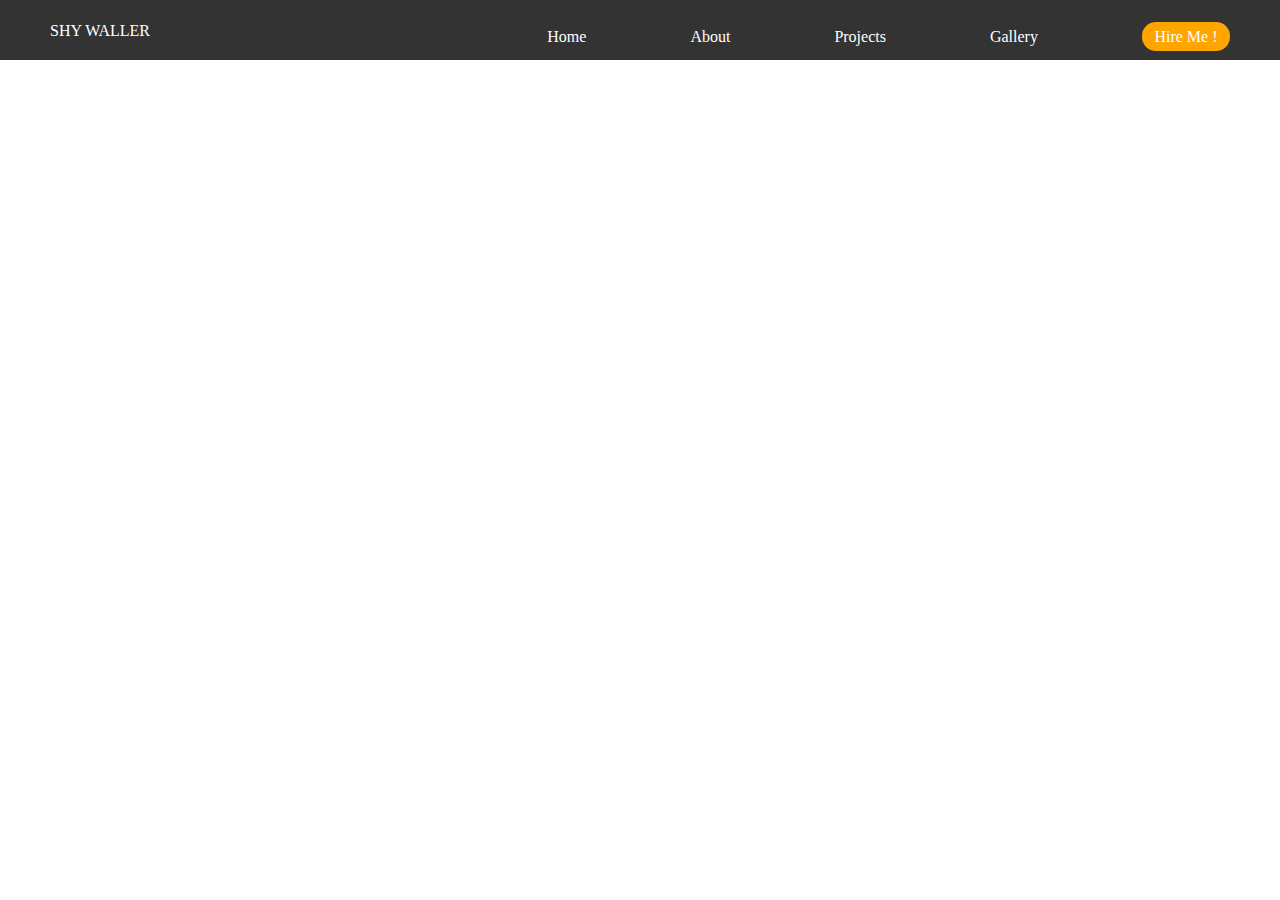
==== about.html @ 707e2377 "Update about.html" ====
<!DOCTYPE html>
<html lang="en">
<link rel="stylesheet" href="About.css">

  <head>
    <meta charset="UTF-8">
    <meta name="viewport" content="width=device-width, initial-scale=">
    <title>My First Website</title>
  </head>
  <body>
   <div class="nav-bar">
     <ul>
<li class="logo"><a href="#">Shy Waller</a></li>
<li><a href="index.html">Home</a></li>
<li><a href="about.html">About</a></li>
<li><a href="projects.html">Projects</a></li>
<li><a href="gallery.html">Gallery</a></li>
<li class="btn"><a href="#">Hire Me !</a></li>
  </ul>
   </div>



    </html>
---- About.css ----
*  {
  margin:0;
  padding:0;
  box-sizing: border-box;
}

/* NAVBAR */

.nav-bar {
  height: 60px;
  background-color: #333333;
  width: 100%;
  color: white;
  font-size: 16px;
}

 .nav-bar ul {
 list-style: none;
  text-align: right;
}

.nav-bar a {
  color:white;
  text-decoration:none;
}

.nav-bar li {
  display: inline-block;
margin: 22px 50px;
}

.logo {
  text-transform: uppercase;
  position: absolute;
  left: 0px;
}

.btn {
  background-color: orange ;
  padding : 5.5px 12.5px ;
  border-radius: 14px;
}
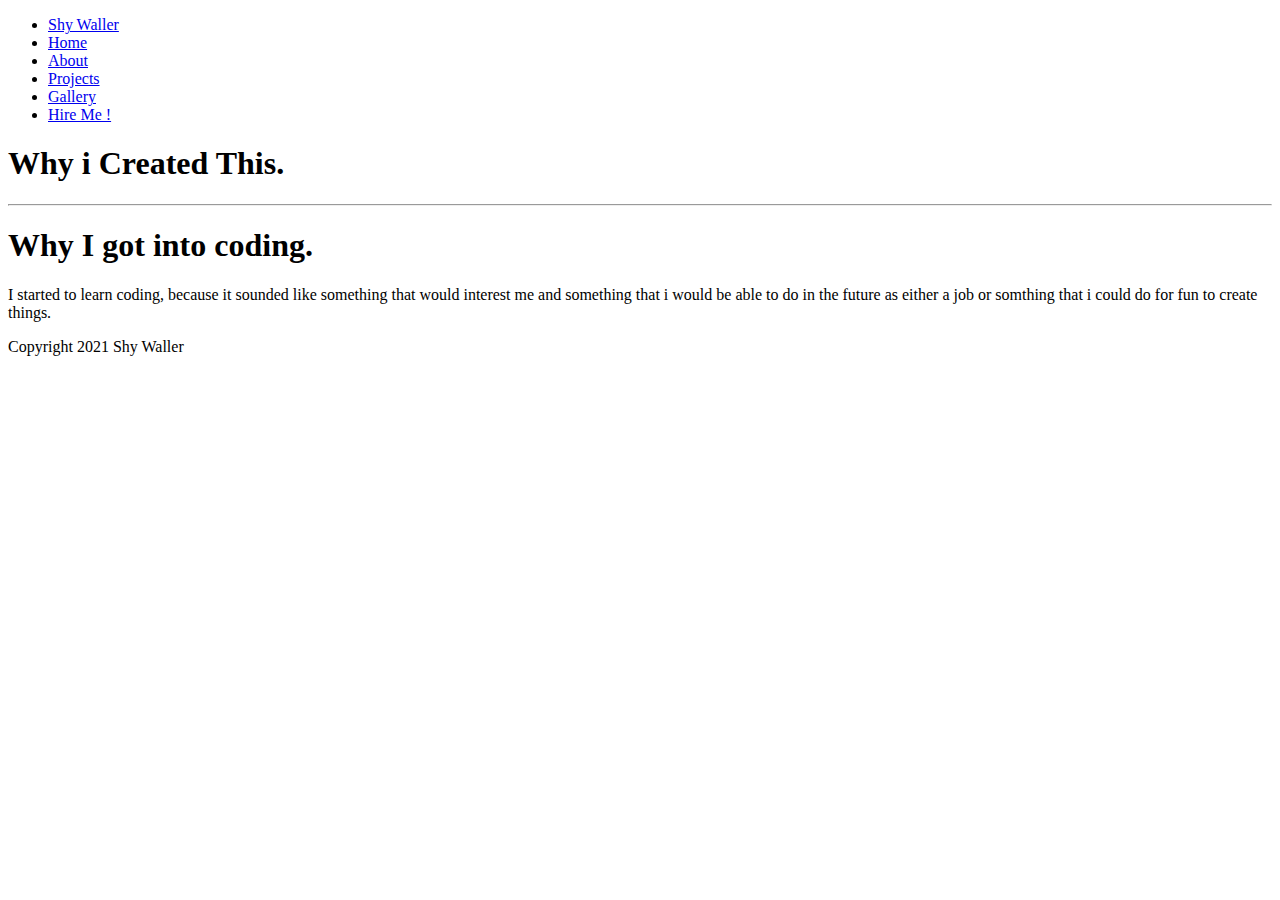
==== commit 724f05ed: "Update about.html" ====
--- a/about.html
+++ b/about.html
@@ -1,11 +1,12 @@
 <!DOCTYPE html>
 <html lang="en">
-<link rel="stylesheet" href="About.css">
-
   <head>
     <meta charset="UTF-8">
     <meta name="viewport" content="width=device-width, initial-scale=">
     <title>My First Website</title>
+
+<link rel="stylesheet" href="about.css">
+
   </head>
   <body>
    <div class="nav-bar">
@@ -18,7 +19,18 @@
 <li class="btn"><a href="#">Hire Me !</a></li>
   </ul>
    </div>
-
-
-
-    </html>
+    <div class="hero">
+  <div class="hero-content">
+      <h1>Why i Created This.</h1>
+      <hr>
+    
+      </div>
+  </div>
+    <div class="container">
+      <h1>Why I got into coding.</h1>
+     
+      <p> I started to learn coding, because it sounded like something that would interest me and something that i would be able to do in the future as either a job or somthing that i could do for fun to create things.</p>
+      <footer><p>Copyright 2021 Shy Waller</p></footer>
+    </div>
+  </body>
+</html>
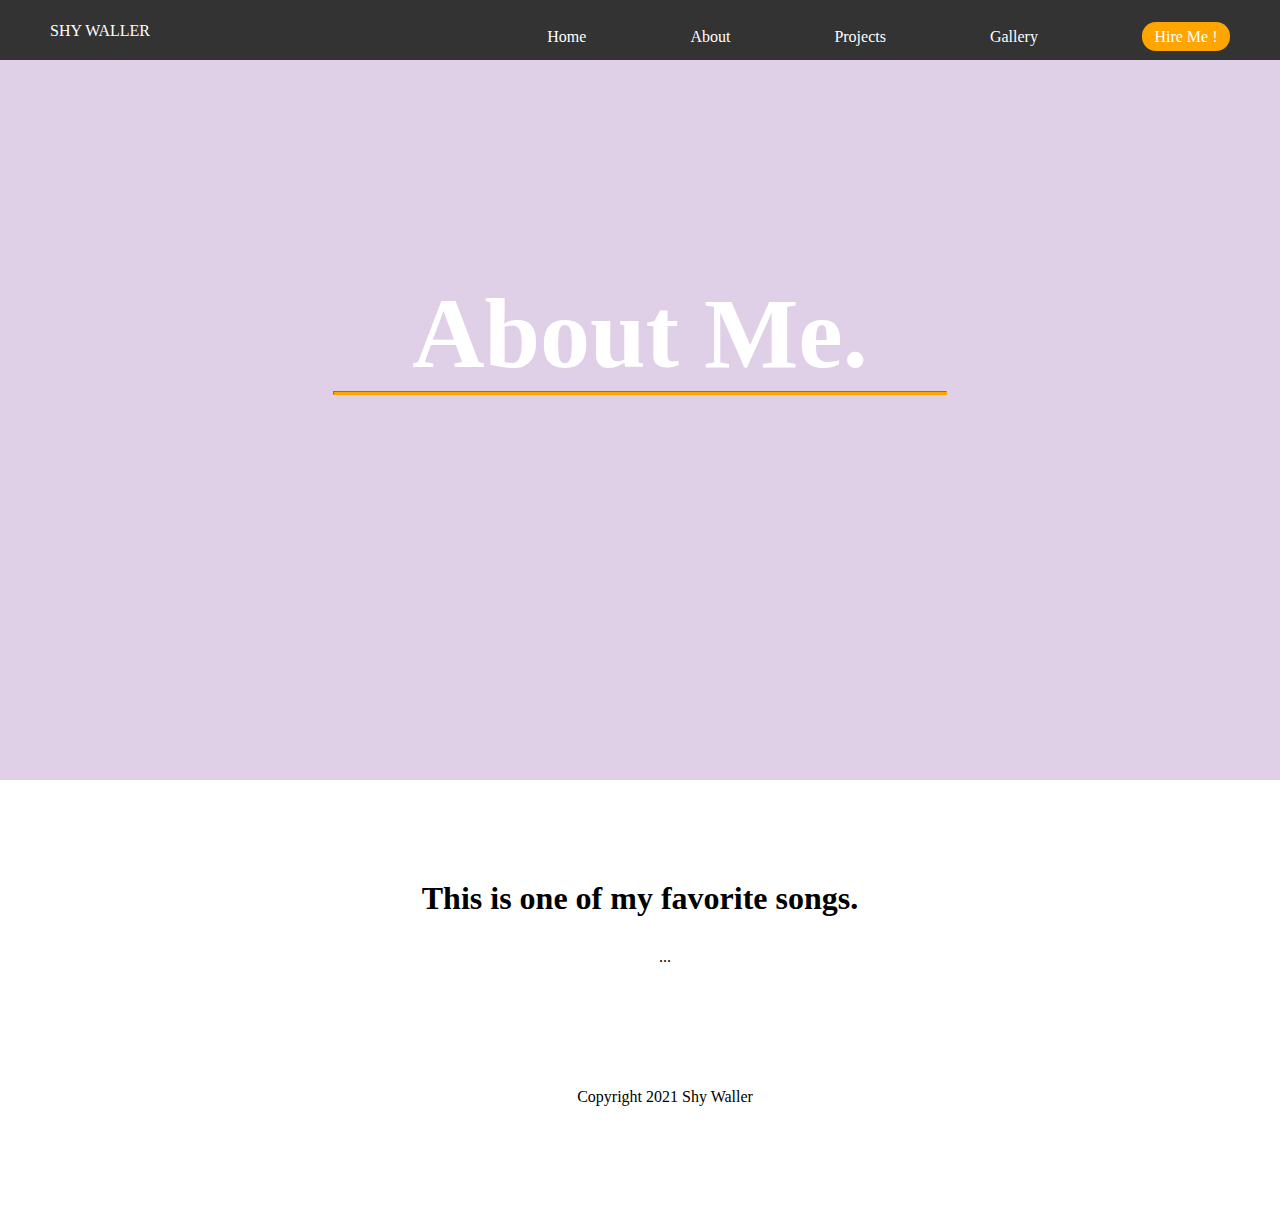
==== commit 8d55f1cd: "Update about.html" ====
--- a/about.html
+++ b/about.html
@@ -5,7 +5,7 @@
     <meta name="viewport" content="width=device-width, initial-scale=">
     <title>My First Website</title>
 
-<link rel="stylesheet" href="about.css">
+<link rel="stylesheet" href="About.css">
 
   </head>
   <body>
@@ -21,15 +21,15 @@
    </div>
     <div class="hero">
   <div class="hero-content">
-      <h1>Why i Created This.</h1>
+      <h1>About Me.</h1>
       <hr>
     
       </div>
   </div>
     <div class="container">
-      <h1>Why I got into coding.</h1>
-     
-      <p> I started to learn coding, because it sounded like something that would interest me and something that i would be able to do in the future as either a job or somthing that i could do for fun to create things.</p>
+      <h1>This is one of my favorite songs.</h1>
+<!--song here-->
+      <p class="para"> ...</p>
       <footer><p>Copyright 2021 Shy Waller</p></footer>
     </div>
   </body>
--- a/About.css
+++ b/About.css
@@ -0,0 +1,101 @@
+*  {
+  margin:0;
+  padding:0;
+  box-sizing: border-box;
+}
+
+/* NAVBAR */
+
+.nav-bar {
+  height: 60px;
+  background-color: #333333;
+  width: 100%;
+  color: white;
+  font-size: 16px;
+}
+
+ .nav-bar ul {
+ list-style: none;
+  text-align: right;
+}
+
+.nav-bar a {
+  color:white;
+  text-decoration:none;
+}
+
+.nav-bar li {
+  display: inline-block;
+margin: 22px 50px;
+}
+
+.logo {
+  text-transform: uppercase;
+  position: absolute;
+  left: 0px;
+}
+
+.btn {
+  background-color: orange ;
+  padding : 5.5px 12.5px ;
+  border-radius: 14px;
+}
+
+/* HERO  */
+
+.hero {
+  height: 80vh ;
+  background: linear-gradient(#52047b30, #52047b30),
+    url("https://images.unsplash.com/photo-1615401318613-4fa7172ca826?ixid=MXwxMjA3fDB8MHxlZGl0b3JpYWwtZmVlZHw0N3x8fGVufDB8fHw%3D&ixlib=rb-1.2.1&auto=format&fit=crop&w=500&q=60") ;
+  background-size: cover ;
+  color: white;
+}
+
+.para{text-align:center;}
+
+.hero-content{
+  width:80%;
+  margin: 0 auto ;
+  text-align: center;
+  height: 60vh;
+  position: relative;
+  top: 30%;
+}
+
+.hero-content h1 {
+  font-size: 100px;
+}
+
+.hero-content p{
+  font-size: 30px;
+  width: 60%;
+  margin: 0 auto ;
+}
+
+.hero-content hr {
+  width: 60%;
+  margin: 0 auto;
+  height: 4px;
+  border-color: orange;
+  background-color: orange
+}
+
+.container {
+  width: 70% ;
+  margin: 100px auto;
+}
+
+.container p{
+  margin-top: 20px;
+  line-height: 40px;
+  text-indent: 50px;
+}
+
+.container h1, .container h3 {
+  text-align: center;
+}
+
+footer{
+  text-align: center;
+  margin : 100px auto 50px;
+}
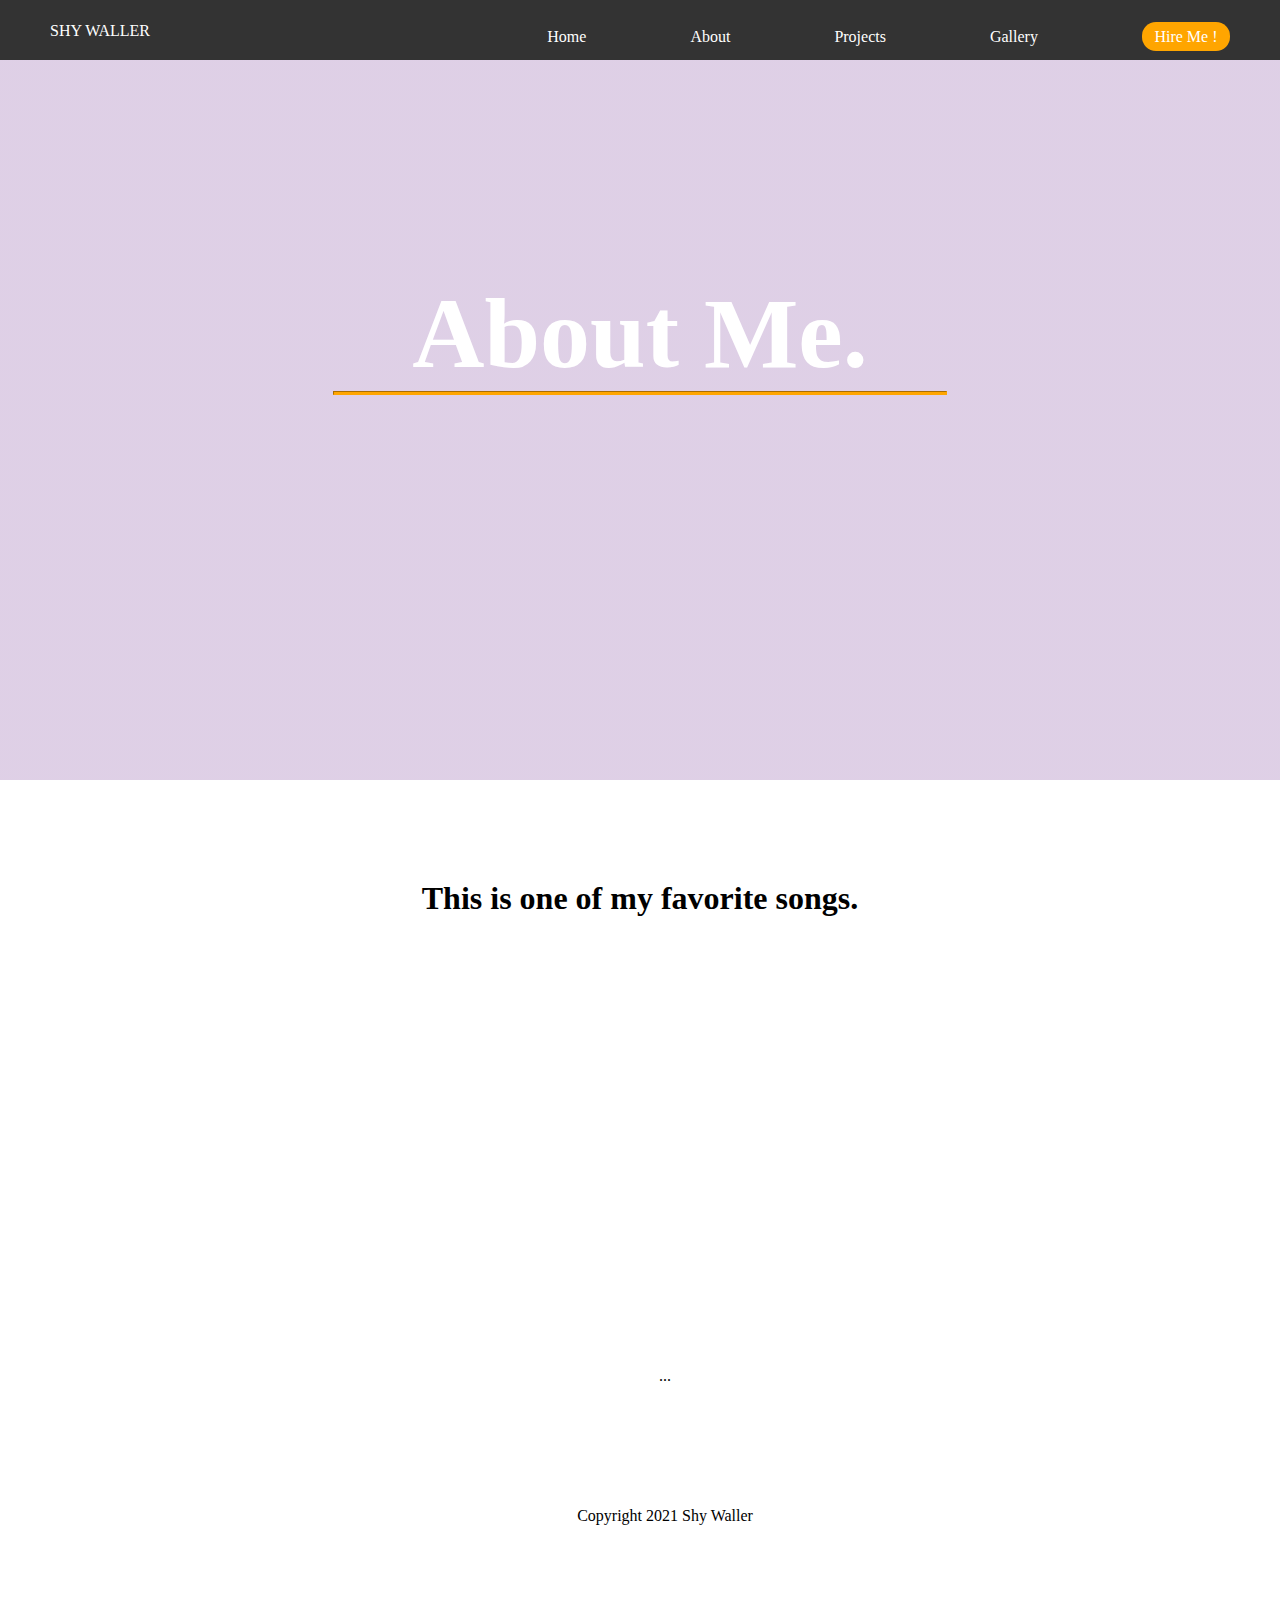
==== commit f80c63bf: "Update about.html" ====
--- a/about.html
+++ b/about.html
@@ -28,7 +28,9 @@
   </div>
     <div class="container">
       <h1>This is one of my favorite songs.</h1>
-<!--song here-->
+      
+<iframe class="song" width="560" height="315" src="https://www.youtube.com/embed/CMuAzdkZZpo" title="YouTube video player" frameborder="0" allow="accelerometer; autoplay; clipboard-write; encrypted-media; gyroscope; picture-in-picture" allowfullscreen></iframe>
+      
       <p class="para"> ...</p>
       <footer><p>Copyright 2021 Shy Waller</p></footer>
     </div>
--- a/About.css
+++ b/About.css
@@ -51,6 +51,8 @@
   color: white;
 }
 
+.song{margin:50px 80px;}
+
 .para{text-align:center;}
 
 .hero-content{
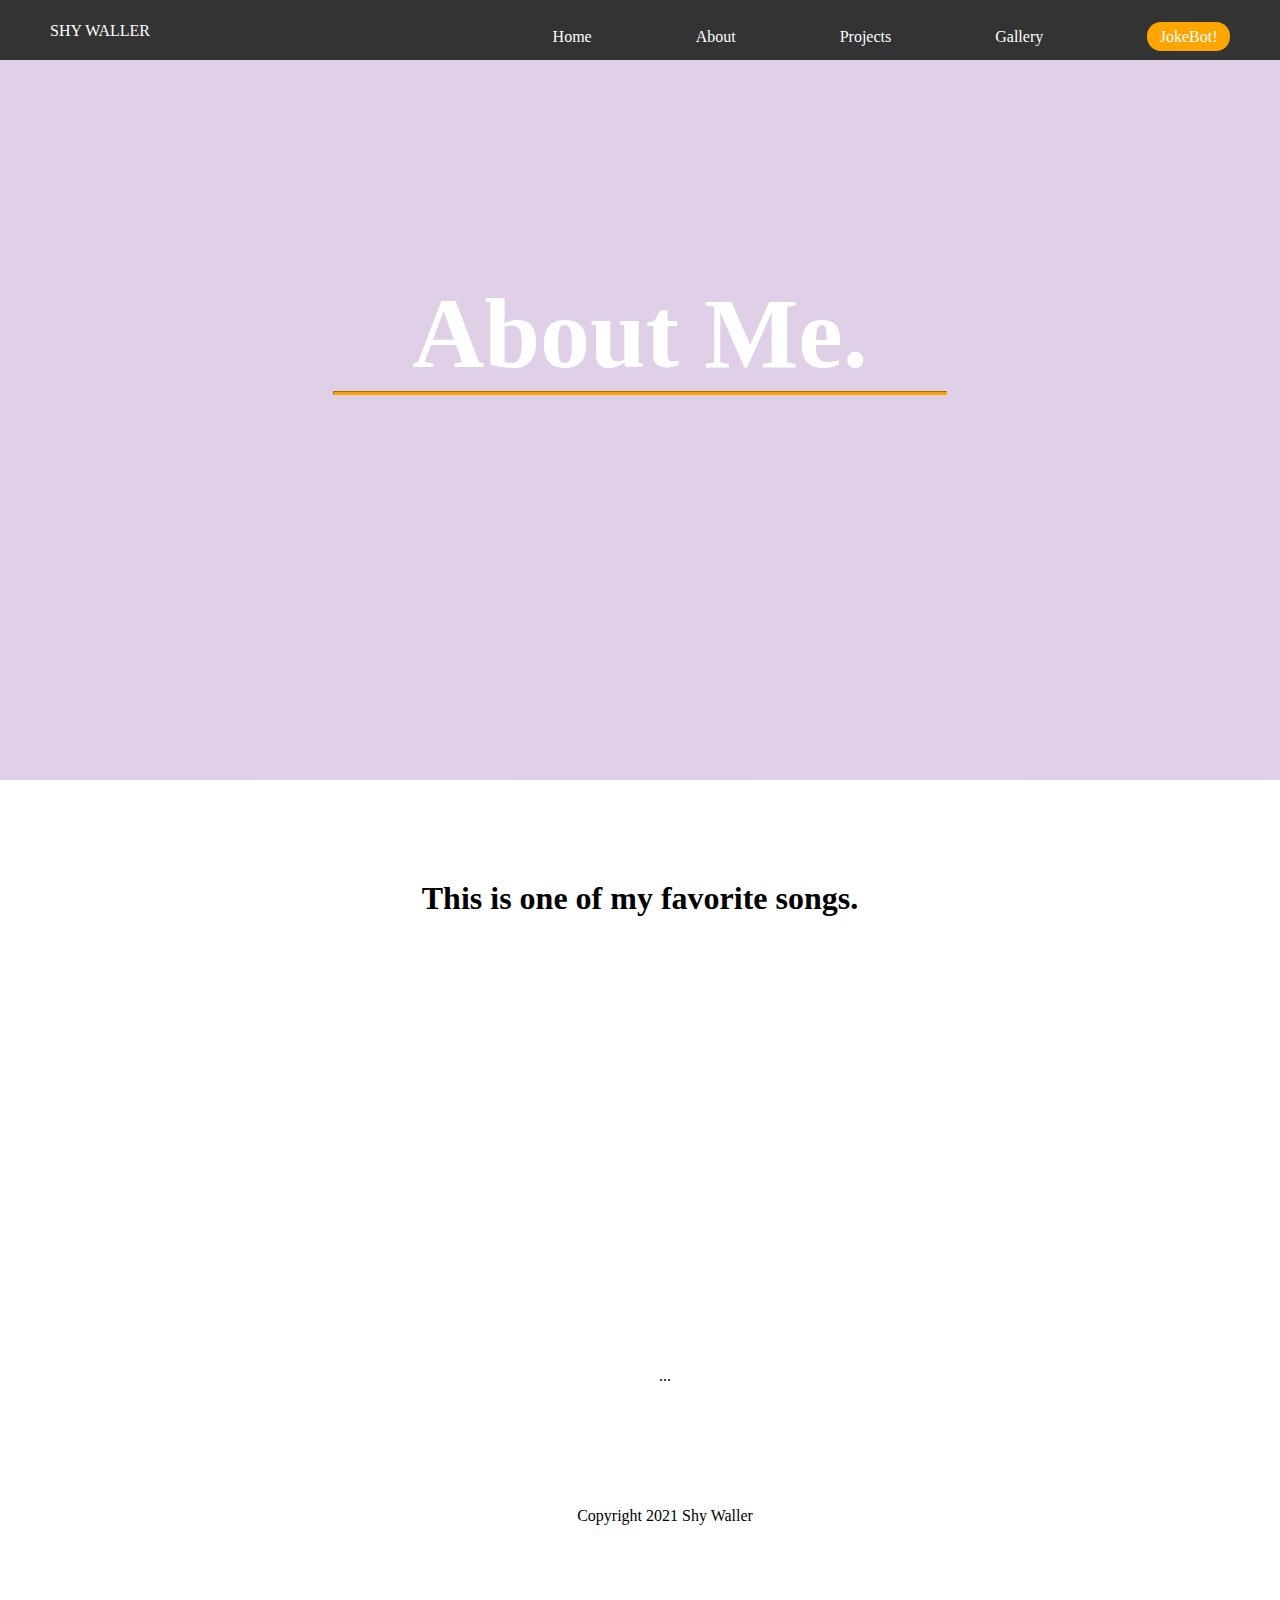
==== commit 90b768ac: "Update about.html" ====
--- a/about.html
+++ b/about.html
@@ -16,7 +16,7 @@
 <li><a href="about.html">About</a></li>
 <li><a href="projects.html">Projects</a></li>
 <li><a href="gallery.html">Gallery</a></li>
-<li class="btn"><a href="#">Hire Me !</a></li>
+<li class="btn"><a href="this.html">JokeBot!</a></li>
   </ul>
    </div>
     <div class="hero">
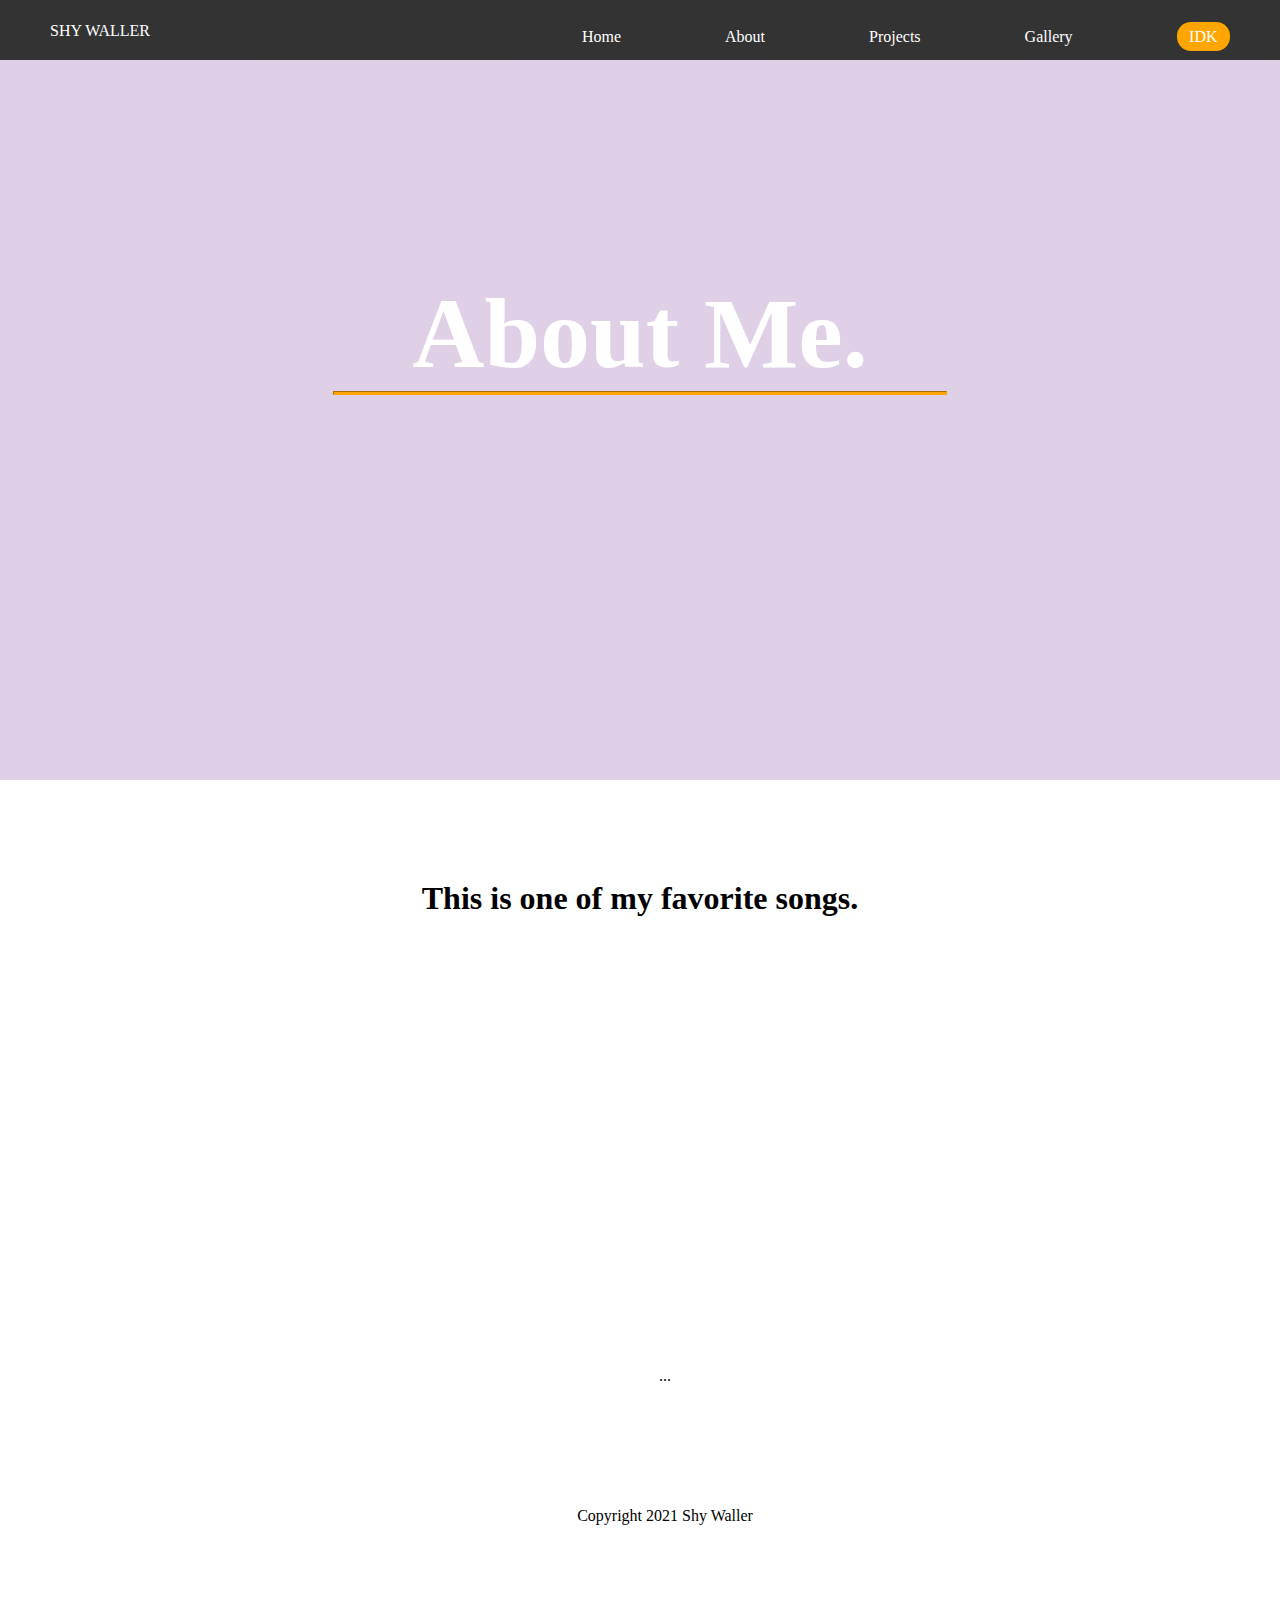
==== commit 64a7c606: "Update about.html" ====
--- a/about.html
+++ b/about.html
@@ -16,7 +16,7 @@
 <li><a href="about.html">About</a></li>
 <li><a href="projects.html">Projects</a></li>
 <li><a href="gallery.html">Gallery</a></li>
-<li class="btn"><a href="this.html">JokeBot!</a></li>
+<li class="btn"><a href="#">IDK</a></li>
   </ul>
    </div>
     <div class="hero">
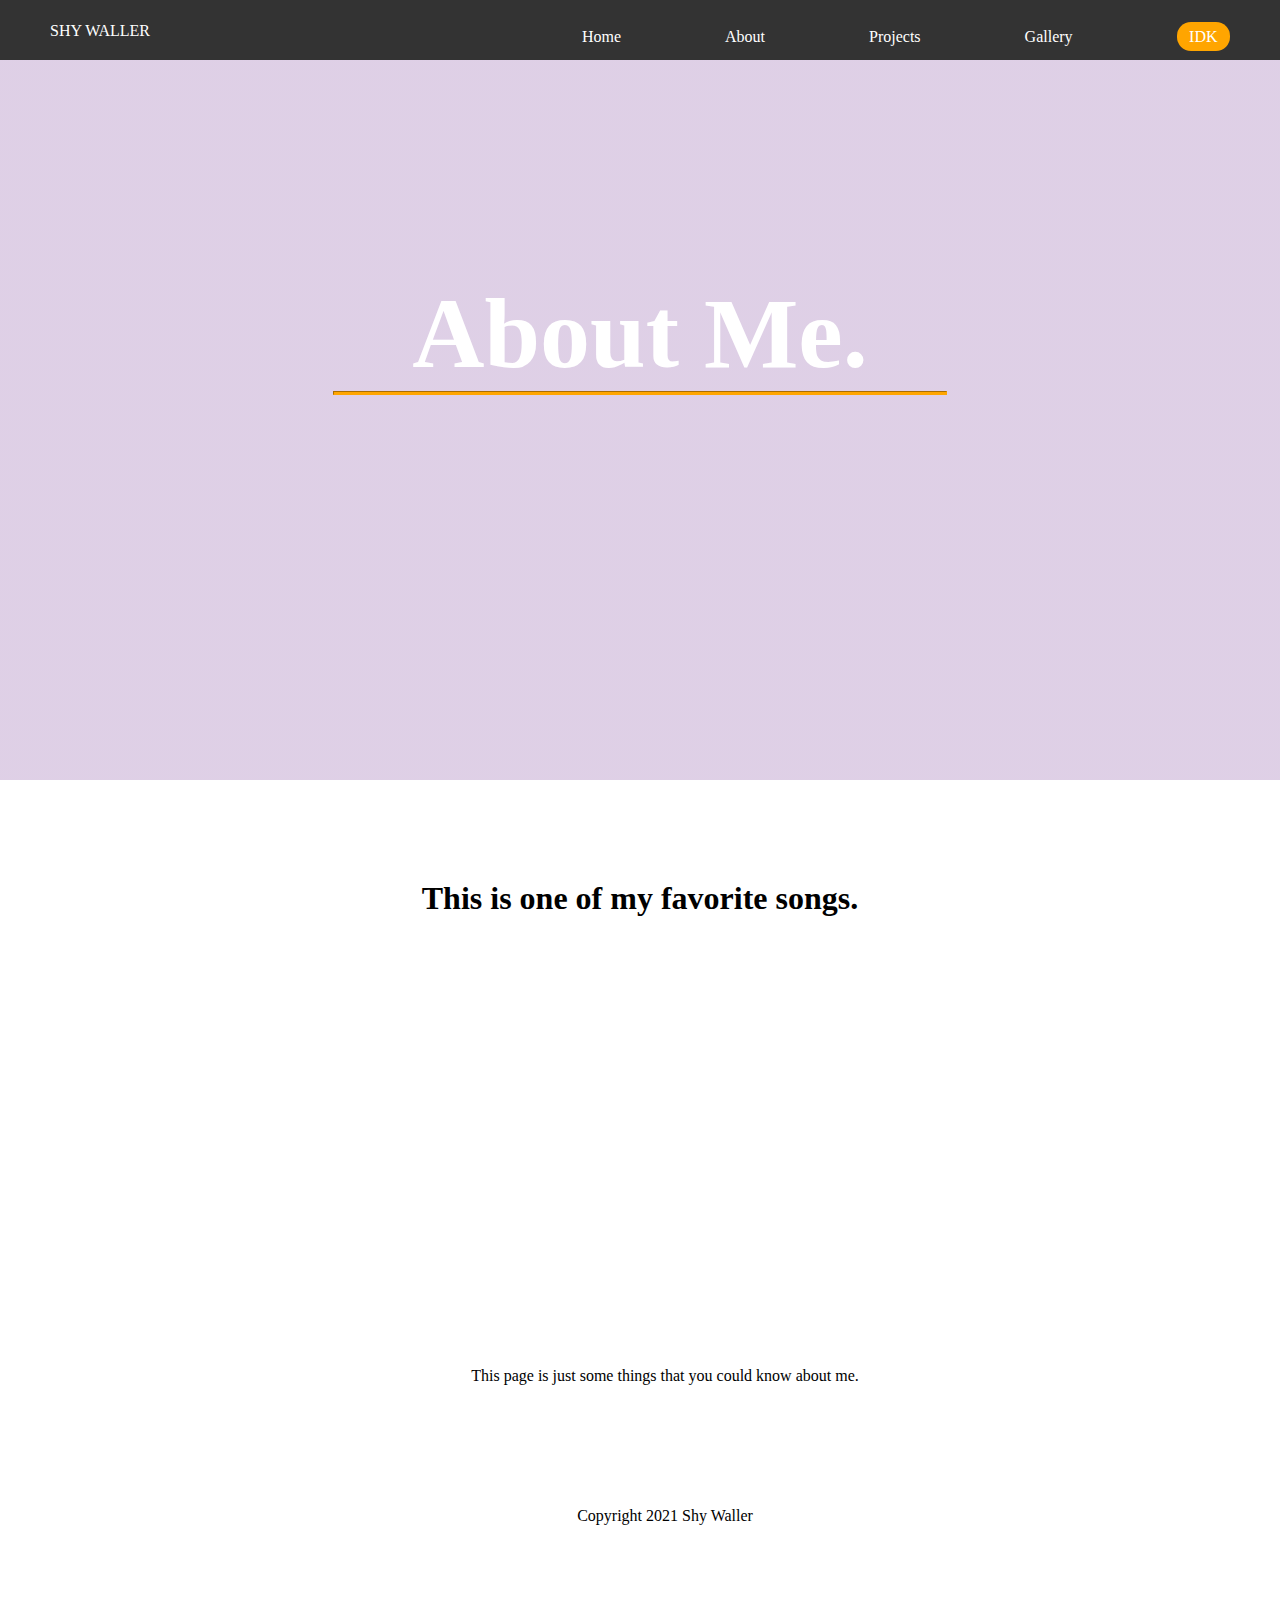
==== commit 969f5bf3: "Update about.html" ====
--- a/about.html
+++ b/about.html
@@ -31,7 +31,7 @@
       
 <iframe class="song" width="560" height="315" src="https://www.youtube.com/embed/CMuAzdkZZpo" title="YouTube video player" frameborder="0" allow="accelerometer; autoplay; clipboard-write; encrypted-media; gyroscope; picture-in-picture" allowfullscreen></iframe>
       
-      <p class="para"> ...</p>
+      <p class="para"> This page is just some things that you could know about me.</p>
       <footer><p>Copyright 2021 Shy Waller</p></footer>
     </div>
   </body>
